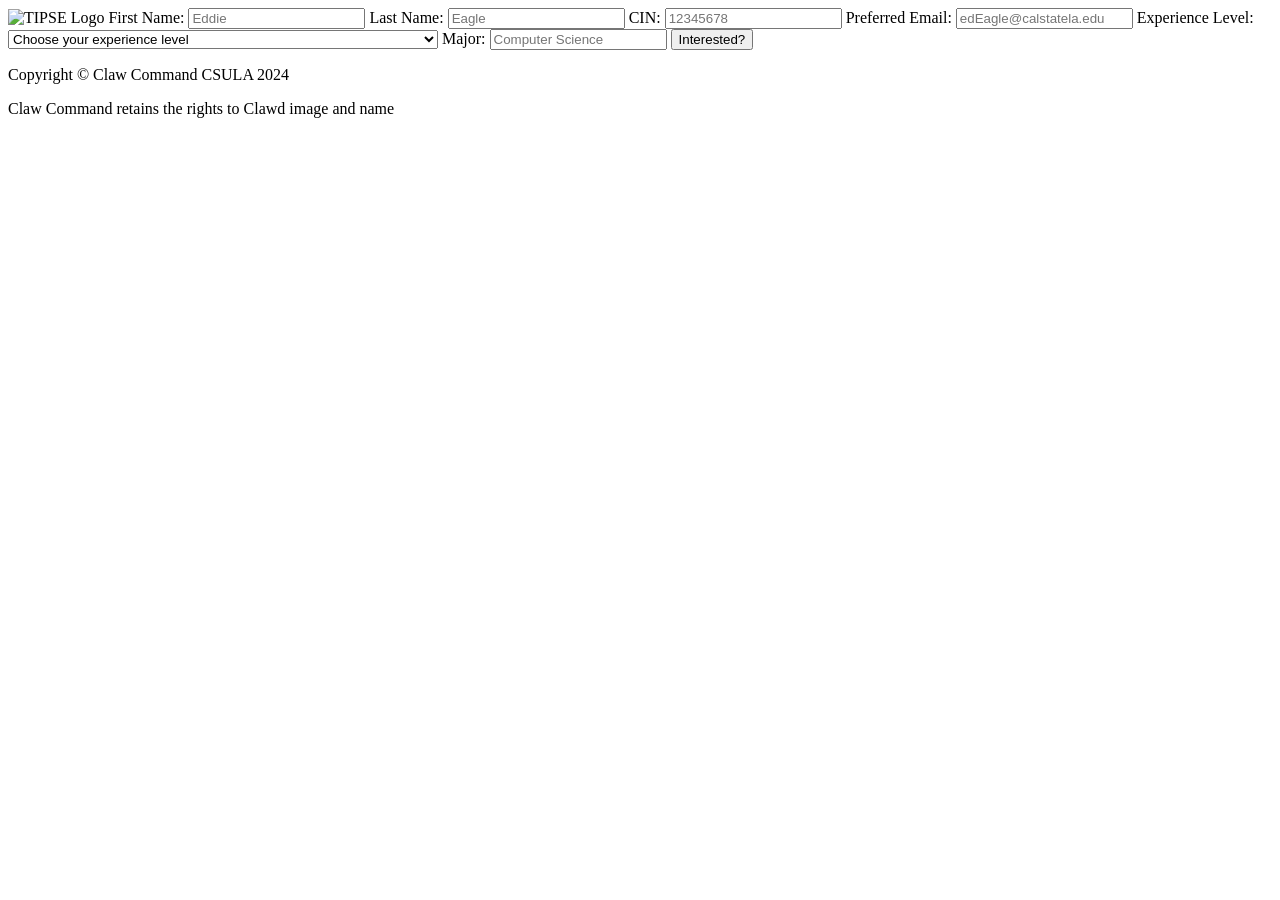
==== index.html @ 35125c23 "Creation of differente pages" ====
<!DOCTYPE html>
<html lang="en">
<head>
    <meta charset="UTF-8">
    <meta name="viewport" content="width=device-width, initial-scale=1.0">
    <link rel="stylesheet" href="css/style.css" />
    <title>Claw Command Connect</title>
</head>
<body>
    <form id="connect-form">
        <img src="assets/Full-Icon_lower.svg" alt="TIPSE Logo" class="form-logo" />
        <label for="first">First Name:</label>
        <input id="first" type="text" name="first" placeholder="Eddie" required />

        <label for="last">Last Name:</label>
        <input id="last" type="text" name="last" placeholder="Eagle" />

        <label for="cin">CIN:</label>
        <input id="cin" type="text" name="cin" placeholder="12345678" required />

        <label for="email">Preferred Email:</label>
        <input id="email" type="email" name="email" placeholder="edEagle@calstatela.edu" required />

        <label for="experience">Experience Level:</label>
        <select id="experience" required>
            <option selected value="">Choose your experience level</option>
            <option value="advanced">I read raw packet captures to relax before bed.</option>
            <option value="intermediate">I know enough to accidentally DDoS my own router.</option>
            <option value="novice">I can run a network scan... but I don't know what anything means yet.</option>
            <option value="beginner">I clicked the phising test email... twice.</option>
        </select>

        <label for="major">Major:</label>
        <input id="major" type="text" name="major" placeholder="Computer Science" />

        <button type="submit">Interested?</button>
    </form>

    <script src="js/script.js"></script>

    <footer class="footer">
        <p>Copyright &copy; Claw Command CSULA 2024</p>
        <p>Claw Command retains the rights to Clawd image and name</p>
    </footer>

</body>
</html>
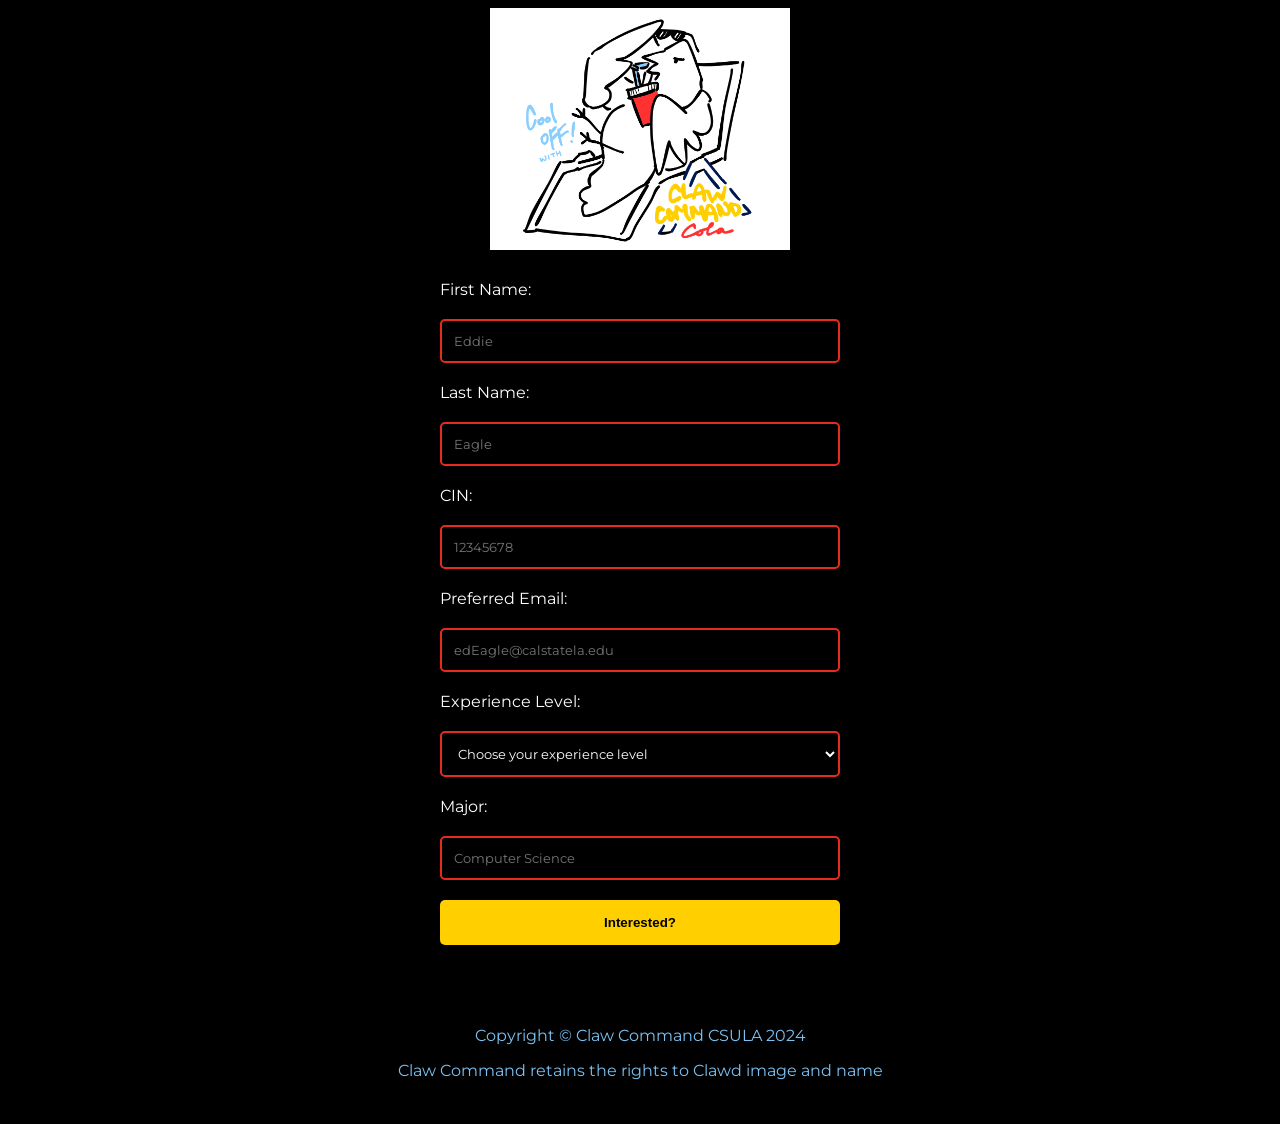
==== commit 92a598f4: "added club logo" ====
--- a/index.html
+++ b/index.html
@@ -8,7 +8,7 @@
 </head>
 <body>
     <form id="connect-form">
-        <img src="assets/Full-Icon_lower.svg" alt="TIPSE Logo" class="form-logo" />
+        <img src="assets/clawd.png" alt="Claw Command Logo" class="form-logo" />
         <label for="first">First Name:</label>
         <input id="first" type="text" name="first" placeholder="Eddie" required />
 
--- a/css/style.css
+++ b/css/style.css
@@ -0,0 +1,116 @@
+/* Google Fonts Import for Montserrat */
+@import url('https://fonts.googleapis.com/css2?family=Montserrat:wght@400;700&display=swap');
+
+/* Global CSS Variables */
+:root {
+    --clawd-bg: #000000; /* Pitch black */
+    --clawd-text: #FFFFFF; /* Pure white */
+    --clawd-btn: #FFCF00; /* Vibrant yellow */
+    --clawd-hover: #7BC2f2; /* Light blue */
+    --clawd-border: #E62B1E; /* Bright red */
+    --font-main: 'Montserrat', sans-serif;
+}
+
+body {
+    background-color: var(--clawd-bg);
+    color: var(--clawd-text);
+    font-family: var(--font-main);
+}
+
+button {
+    background-color: var(--clawd-btn);
+    color: var(--clawd-bg);
+    padding: 15px 30px;
+    border: none;
+    border-radius: 5px;
+    font-weight: bold;
+    cursor: pointer;
+    transition: all 0.2s ease-in-out;
+    margin-bottom: 20px;
+}
+
+    button:hover {
+        background-color: var(--clawd-hover);
+        color: var(--clawd-bg);
+        transform: translateY(-2px);
+        box-shadow: 0 4px 8px rgba(0, 0, 0, 0.2);
+    }
+
+    button:active {
+        transform: translateY(0);
+        box-shadow: none;
+    }
+
+input, select {
+    background-color: var(--clawd-bg);
+    color: var(--clawd-text);
+    border: 2px solid var(--clawd-border);
+    padding: 12px;
+    border-radius: 5px;
+    font-family: var(--font-main);
+}
+
+input:focus, select:focus {
+    outline: none;
+    box-shadow: 0 0 10px var(--clawd-border);
+}
+
+
+form {
+    display: flex;
+    flex-direction: column;
+    gap: 20px;
+    max-width: 400px;
+    margin: 0 auto;
+}
+
+.form-logo {
+    max-width: 300px;
+    margin: 0 auto;
+    display: block;
+    margin-bottom: 10px;
+}
+
+.msg {
+    text-align: center;
+    margin-top: 100px;
+    padding: 20px;
+}
+
+    .msg h1 {
+        color: var(--clawd-btn);
+        font-family: var(--font-main);
+        margin-bottom: 20px;
+    }
+
+    .msg p {
+        color: var(--clawd-text);
+        font-family: var(--font-main);
+        font-size: 1.2rem;
+    }
+
+    .msg h5 {
+        color: var(--clawd-text);
+        opacity: 0.7;
+        font-family: var(--font-main);
+        margin-top: 40px;
+    }
+
+    .msg a {                                                                                                                                                                                                                                                                                                                                                                                                                                                                                                                                                                                                                                                                                                                                                                                                                                                                                                                                                                                                                                                                                                                                                                                                                                                                                                                                                                                                                                                                                                                                                                                                                                                                                                                                                                                                                                                                                                                                                                                                                                                                                                                                                                                                                                                                                                                                                                                                                                                                                                                                                                                                                                                                                                                                                                                                                                                                                                                                                                                                                                                                                                                                                                                                                                                                                                                                                                                                                                                                                                                                                                                                                                                                                                                                                                                                                                                                                                                                                                                                                                                                                                                                                                                                                                                                                                                                                                                                                                                                                                                                                                                                                                                                                                                                                                                                                                                                                                                                                                                                                                                                                                                                                                                                                                                                                                                                                                                                                                                                                                                                                                                                                                                                                                                                                                                                                                                                                                                                                                                                                                                                                                                                                                                                                                                                                                                                                                                                                                                                                                                                                                                                                                                                                                                                                                                                                                                                                                                                                                                                                                                                                                                                                                                                                                                                                                                                                                                                                                                                                                                                                                                                                                                                                                                                                                                                                                                                                                                                                                                                                                                                                                                                                                                                                                                                                                                                                                                                                                                                                                                                                                                                                                                                                                                                                                                                                                                                                                                                                                                                                                                                                                                                                                                                                                                                                                                                                                                                                                                                                                                                                                                                                                                                                                                                                                                                                                                                                                                                                                                                                                                                                                                                                                                                                                                                                                                                                                                                                                                                                                                                                                                                                                                                                                                                                                                                                                                                                                                                                                                                                                                                                                                                                                                                                                                                                                                                                                                                                                                                                                                                                                                                                                                                                                                                                                                                                                                                                                                                                                                                                                                                                                                                                                                                                                                                                                                                                                                                                                                                                                                                                                                                                                                                                                                                                                                                                                                                                                                                                                                                                                                                                                                                                                                                                                                                                                                                                                                                                                                                                                                                                                                                                                                                                                                                                                                                                                                                                                            
+        color: var(--clawd-btn);
+        text-decoration: underline;
+    }
+
+.help-icon {
+    max-width: 100px;
+    margin: 0 auto;
+    display: block;
+}
+
+footer {
+    text-align: center;
+    margin-top: 25px;
+    padding: 20px;
+    color: var(--clawd-hover);
+    font-family: var(--font-main);
+}
